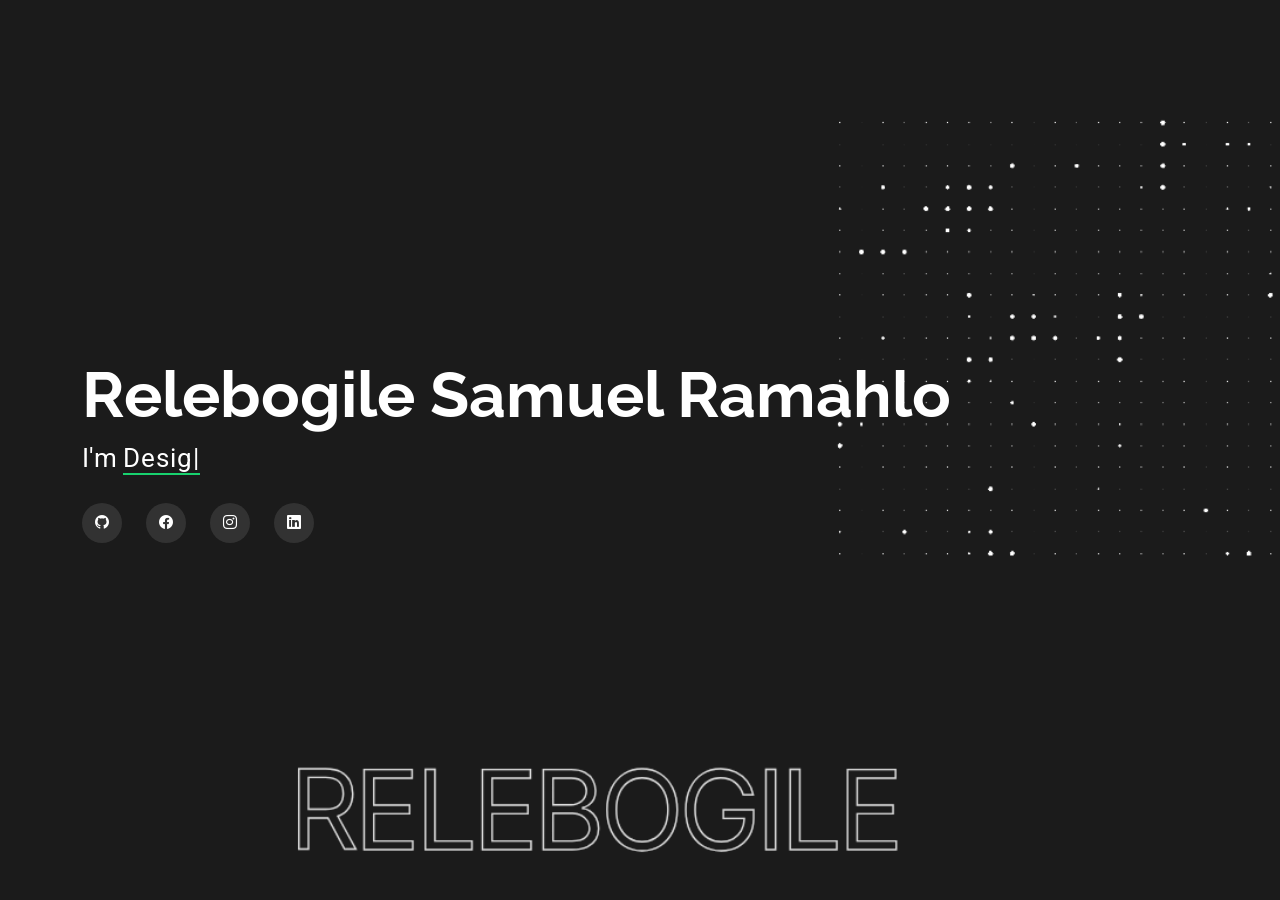
==== Personal Portfolio/index.html @ 46ec07cf "Add files via upload" ====
<!DOCTYPE html>
<html lang="en">

<head>
  <meta charset="utf-8">
  <meta content="width=device-width, initial-scale=1.0" name="viewport">
  <title>Relebogile-Samuel-Ramahlo</title>
  <meta name="description" content="">
  <meta name="keywords" content="">

  <!-- Favicons -->
  <link href="assets/img/favicon.jpg" rel="icon">
  <link href="assets/img/apple-touch-icon.png" rel="apple-touch-icon">

  <!-- Fonts -->
  <link href="https://fonts.googleapis.com" rel="preconnect">
  <link href="https://fonts.gstatic.com" rel="preconnect" crossorigin>
  <link href="https://fonts.googleapis.com/css2?family=Roboto:ital,wght@0,100;0,300;0,400;0,500;0,700;0,900;1,100;1,300;1,400;1,500;1,700;1,900&family=Poppins:ital,wght@0,100;0,200;0,300;0,400;0,500;0,600;0,700;0,800;0,900;1,100;1,200;1,300;1,400;1,500;1,600;1,700;1,800;1,900&family=Raleway:ital,wght@0,100;0,200;0,300;0,400;0,500;0,600;0,700;0,800;0,900;1,100;1,200;1,300;1,400;1,500;1,600;1,700;1,800;1,900&display=swap" rel="stylesheet">

  <!-- Vendor CSS Files -->
  <link href="assets/vendor/bootstrap/css/bootstrap.min.css" rel="stylesheet">
  <link href="assets/vendor/bootstrap-icons/bootstrap-icons.css" rel="stylesheet">
  <link href="assets/vendor/aos/aos.css" rel="stylesheet">
  <link href="assets/vendor/swiper/swiper-bundle.min.css" rel="stylesheet">
  <link href="assets/vendor/glightbox/css/glightbox.min.css" rel="stylesheet">

  <!-- Main CSS File -->
  <link href="assets/css/main.css" rel="stylesheet">
</head>

<body class="index-page">

  <header id="header" class="header d-flex align-items-center fixed-top">
    <div class="container-fluid container-xl position-relative d-flex align-items-center justify-content-between">

      <a href="index.html" class="logo d-flex align-items-center">
       
        <h1 class="sitename"><!--my sitename--></h1>
      </a>
      </nav>

    </div>
  </header>

  <main class="main">

   
    <section id="hero" class="hero section dark-background">

      <img src="assets/img/background.png" alt="" data-aos="fade-in">

      <div class="container" data-aos="zoom-out" data-aos-delay="100">
        <h2>Relebogile Samuel Ramahlo</h2>
        <p>I'm <span class="typed" data-typed-items="Designer,Junior Web Developer,Mathematics Tutor, Physics  Tutor">Photographer</span><span class="typed-cursor typed-cursor--blink"></span></p>
        <div class="social-links">
          <a href="https://github.com/samuelramahlo" target="_blank"><i class="bi bi-github"></i></a>
          <a href="https://facebook.com/marrshall" target="_blank"><i class="bi bi-facebook"></i></a>
          <a href="https://instagram.com/marrshall.samuel" target="_blank"><i class="bi bi-instagram"></i></a>
          <a href="https://linkedin.com/in/relebogilesamuelramahlo?utm_source=share&utm_campaign=share_via&utm_content=profile&utm_medium=android_app" target="_blank"><i class="bi bi-linkedin"></i></a>
        </div>
      </div>

    </section><!-- /Hero Section -->

  </main>

  

  <!-- Scroll Top -->
  <a href="#" id="scroll-top" class="scroll-top d-flex align-items-center justify-content-center"><i class="bi bi-arrow-up-short"></i></a>

  <!-- Preloader -->
  <div id="preloader"></div>

  <!-- Vendor JS Files -->
  <script src="assets/vendor/bootstrap/js/bootstrap.bundle.min.js"></script>
  <script src="assets/vendor/php-email-form/validate.js"></script>
  <script src="assets/vendor/aos/aos.js"></script>
  <script src="assets/vendor/typed.js/typed.umd.js"></script>
  <script src="assets/vendor/purecounter/purecounter_vanilla.js"></script>
  <script src="assets/vendor/waypoints/noframework.waypoints.js"></script>
  <script src="assets/vendor/swiper/swiper-bundle.min.js"></script>
  <script src="assets/vendor/glightbox/js/glightbox.min.js"></script>
  <script src="assets/vendor/imagesloaded/imagesloaded.pkgd.min.js"></script>
  <script src="assets/vendor/isotope-layout/isotope.pkgd.min.js"></script>

  <!-- Main JS File -->
  <script src="assets/js/main.js"></script>

</body>

</html>
---- Personal Portfolio/assets/css/main.css ----
:root {
  --default-font: "Roboto",  system-ui, -apple-system, "Segoe UI", Roboto, "Helvetica Neue", Arial, "Noto Sans", "Liberation Sans", sans-serif, "Apple Color Emoji", "Segoe UI Emoji", "Segoe UI Symbol", "Noto Color Emoji";
  --heading-font: "Raleway",  sans-serif;
  --nav-font: "Poppins",  sans-serif;
}

/* Global Colors - The following color variables are used throughout the website. Updating them here will change the color scheme of the entire website */
:root { 
  --background-color: #000000; /* Background color for the entire website, including individual sections */
  --default-color: #fafafa; /* Default color used for the majority of the text content across the entire website */
  --heading-color: #ffffff; /* Color for headings, subheadings and title throughout the website */
  --accent-color: #18d26e; /* Accent color that represents your brand on the website. It's used for buttons, links, and other elements that need to stand out */
  --surface-color: #1a1a1a; /* The surface color is used as a background of boxed elements within sections, such as cards, icon boxes, or other elements that require a visual separation from the global background. */
  --contrast-color: #000000; /* Contrast color for text, ensuring readability against backgrounds of accent, heading, or default colors. */
}

/* Nav Menu Colors - The following color variables are used specifically for the navigation menu. They are separate from the global colors to allow for more customization options */
:root {
  --nav-color: #fafafa;  /* The default color of the main navmenu links */
  --nav-hover-color: #18d26e; /* Applied to main navmenu links when they are hovered over or active */
  --nav-mobile-background-color: #1a1a1a; /* Used as the background color for mobile navigation menu */
  --nav-dropdown-background-color: #1a1a1a; /* Used as the background color for dropdown items that appear when hovering over primary navigation items */
  --nav-dropdown-color: #fafafa; /* Used for navigation links of the dropdown items in the navigation menu. */
  --nav-dropdown-hover-color: #18d26e; /* Similar to --nav-hover-color, this color is applied to dropdown navigation links when they are hovered over. */
}

/* Color Presets - These classes override global colors when applied to any section or element, providing reuse of the sam color scheme. */

.light-background {
  --background-color: #1a1a1a;
  --surface-color: #343434;
}

.dark-background {
  --background-color: rgba(15, 15, 15, 0.975);
  --default-color: #ffffff;
  --heading-color: #ffffff;
  --surface-color: #292929f9;
  --contrast-color: #000000;
}

/* Smooth scroll */
:root {
  scroll-behavior: smooth;
}

/*--------------------------------------------------------------
# General Styling & Shared Classes
--------------------------------------------------------------*/
body {
  color: var(--default-color);
  background-color: var(--background-color);
  font-family: var(--default-font);
}

a {
  color: var(--accent-color);
  text-decoration: none;
  transition: 0.3s;
}

a:hover {
  color: color-mix(in srgb, var(--accent-color), transparent 25%);
  text-decoration: none;
}

h1,
h2,
h3,
h4,
h5,
h6 {
  color: var(--heading-color);
  font-family: var(--heading-font);
}

/* PHP Email Form Messages
------------------------------*/
.php-email-form .error-message {
  display: none;
  background: #df1529;
  color: #ffffff;
  text-align: left;
  padding: 15px;
  margin-bottom: 24px;
  font-weight: 600;
}

.php-email-form .sent-message {
  display: none;
  color: #ffffff;
  background: #059652;
  text-align: center;
  padding: 15px;
  margin-bottom: 24px;
  font-weight: 600;
}

.php-email-form .loading {
  display: none;
  background: var(--surface-color);
  text-align: center;
  padding: 15px;
  margin-bottom: 24px;
}

.php-email-form .loading:before {
  content: "";
  display: inline-block;
  border-radius: 50%;
  width: 24px;
  height: 24px;
  margin: 0 10px -6px 0;
  border: 3px solid var(--accent-color);
  border-top-color: var(--surface-color);
  animation: php-email-form-loading 1s linear infinite;
}

@keyframes php-email-form-loading {
  0% {
    transform: rotate(0deg);
  }

  100% {
    transform: rotate(360deg);
  }
}

/*--------------------------------------------------------------
# Global Header
--------------------------------------------------------------*/
.header {
  --background-color: rgba(0, 0, 0, 0);
  color: var(--default-color);
  background-color: var(--background-color);
  padding: 15px 0;
  transition: all 0.5s;
  z-index: 997;
}

.header .logo {
  line-height: 1;
}

.header .logo img {
  max-height: 32px;
  margin-right: 8px;
}

.header .logo h1 {
  font-size: 30px;
  margin: 0;
  font-weight: 700;
  color: var(--heading-color);
}

.scrolled .header {
  box-shadow: 0px 0 18px rgba(0, 0, 0, 0.1);
}

/* Global Header on Scroll
------------------------------*/
.scrolled .header {
  --background-color: rgba(0, 0, 0, 0.8);
}

/*--------------------------------------------------------------
# Navigation Menu
--------------------------------------------------------------*/
/* Desktop Navigation */
@media (min-width: 1200px) {
  .navmenu {
    padding: 0;
  }

  .navmenu ul {
    margin: 0;
    padding: 0;
    display: flex;
    list-style: none;
    align-items: center;
  }

  .navmenu li {
    position: relative;
  }

  .navmenu>ul>li {
    white-space: nowrap;
    padding: 15px 14px;
  }

  .navmenu>ul>li:last-child {
    padding-right: 0;
  }

  .navmenu a,
  .navmenu a:focus {
    color: var(--nav-color);
    font-size: 15px;
    padding: 0 2px;
    font-family: var(--nav-font);
    font-weight: 400;
    display: flex;
    align-items: center;
    justify-content: space-between;
    white-space: nowrap;
    transition: 0.3s;
    position: relative;
  }

  .navmenu a i,
  .navmenu a:focus i {
    font-size: 12px;
    line-height: 0;
    margin-left: 5px;
    transition: 0.3s;
  }

  .navmenu>ul>li>a:before {
    content: "";
    position: absolute;
    height: 2px;
    bottom: -6px;
    left: 0;
    background-color: var(--nav-hover-color);
    visibility: hidden;
    width: 0px;
    transition: all 0.3s ease-in-out 0s;
  }

  .navmenu a:hover:before,
  .navmenu li:hover>a:before,
  .navmenu .active:before {
    visibility: visible;
    width: 25px;
  }

  .navmenu li:hover>a,
  .navmenu .active,
  .navmenu .active:focus {
    color: var(--nav-hover-color);
  }

  .navmenu .dropdown ul {
    margin: 0;
    padding: 10px 0;
    background: var(--nav-dropdown-background-color);
    display: block;
    position: absolute;
    visibility: hidden;
    left: 14px;
    top: 130%;
    opacity: 0;
    transition: 0.3s;
    border-radius: 4px;
    z-index: 99;
    box-shadow: 0px 0px 30px rgba(0, 0, 0, 0.1);
  }

  .navmenu .dropdown ul li {
    min-width: 200px;
  }

  .navmenu .dropdown ul a {
    padding: 10px 20px;
    font-size: 15px;
    text-transform: none;
    color: var(--nav-dropdown-color);
  }

  .navmenu .dropdown ul a i {
    font-size: 12px;
  }

  .navmenu .dropdown ul a:hover,
  .navmenu .dropdown ul .active:hover,
  .navmenu .dropdown ul li:hover>a {
    color: var(--nav-dropdown-hover-color);
  }

  .navmenu .dropdown:hover>ul {
    opacity: 1;
    top: 100%;
    visibility: visible;
  }

  .navmenu .dropdown .dropdown ul {
    top: 0;
    left: -90%;
    visibility: hidden;
  }

  .navmenu .dropdown .dropdown:hover>ul {
    opacity: 1;
    top: 0;
    left: -100%;
    visibility: visible;
  }
}

/* Mobile Navigation */
@media (max-width: 1199px) {
  .mobile-nav-toggle {
    color: var(--nav-color);
    font-size: 28px;
    line-height: 0;
    margin-right: 10px;
    cursor: pointer;
    transition: color 0.3s;
  }

  .navmenu {
    padding: 0;
    z-index: 9997;
  }

  .navmenu ul {
    display: none;
    list-style: none;
    position: absolute;
    inset: 60px 20px 20px 20px;
    padding: 10px 0;
    margin: 0;
    border-radius: 6px;
    background-color: var(--nav-mobile-background-color);
    border: 1px solid color-mix(in srgb, var(--default-color), transparent 90%);
    box-shadow: none;
    overflow-y: auto;
    transition: 0.3s;
    z-index: 9998;
  }

  .navmenu a,
  .navmenu a:focus {
    color: var(--nav-dropdown-color);
    padding: 10px 20px;
    font-family: var(--nav-font);
    font-size: 17px;
    font-weight: 500;
    display: flex;
    align-items: center;
    justify-content: space-between;
    white-space: nowrap;
    transition: 0.3s;
  }

  .navmenu a i,
  .navmenu a:focus i {
    font-size: 12px;
    line-height: 0;
    margin-left: 5px;
    width: 30px;
    height: 30px;
    display: flex;
    align-items: center;
    justify-content: center;
    border-radius: 50%;
    transition: 0.3s;
    background-color: color-mix(in srgb, var(--accent-color), transparent 90%);
  }

  .navmenu a i:hover,
  .navmenu a:focus i:hover {
    background-color: var(--accent-color);
    color: var(--contrast-color);
  }

  .navmenu a:hover,
  .navmenu .active,
  .navmenu .active:focus {
    color: var(--nav-dropdown-hover-color);
  }

  .navmenu .active i,
  .navmenu .active:focus i {
    background-color: var(--accent-color);
    color: var(--contrast-color);
    transform: rotate(180deg);
  }

  .navmenu .dropdown ul {
    position: static;
    display: none;
    z-index: 99;
    padding: 10px 0;
    margin: 10px 20px;
    background-color: var(--nav-dropdown-background-color);
    transition: all 0.5s ease-in-out;
  }

  .navmenu .dropdown ul ul {
    background-color: rgba(33, 37, 41, 0.1);
  }

  .navmenu .dropdown>.dropdown-active {
    display: block;
    background-color: rgba(33, 37, 41, 0.03);
  }

  .mobile-nav-active {
    overflow: hidden;
  }

  .mobile-nav-active .mobile-nav-toggle {
    color: #fff;
    position: absolute;
    font-size: 32px;
    top: 15px;
    right: 15px;
    margin-right: 0;
    z-index: 9999;
  }

  .mobile-nav-active .navmenu {
    position: fixed;
    overflow: hidden;
    inset: 0;
    background: rgba(33, 37, 41, 0.8);
    transition: 0.3s;
  }

  .mobile-nav-active .navmenu>ul {
    display: block;
  }
}

/*--------------------------------------------------------------
# Global Footer
--------------------------------------------------------------*/
.footer {
  color: var(--default-color);
  background-color: var(--background-color);
  font-size: 14px;
  text-align: center;
  padding: 30px 0;
  position: relative;
}

.footer h3 {
  font-size: 36px;
  font-weight: 700;
  position: relative;
  padding: 0;
  margin: 0 0 15px 0;
}

.footer p {
  font-size: 15;
  font-style: italic;
  padding: 0;
  margin: 0 0 30px 0;
}

.footer .social-links {
  margin: 0 0 30px 0;
}

.footer .social-links a {
  font-size: 16px;
  display: flex;
  align-items: center;
  justify-content: center;
  background: var(--accent-color);
  color: var(--contrast-color);
  line-height: 1;
  margin: 0 4px;
  border-radius: 50%;
  text-align: center;
  width: 36px;
  height: 36px;
  transition: 0.3s;
}

.footer .social-links a:hover {
  background: color-mix(in srgb, var(--accent-color), transparent 20%);
  text-decoration: none;
}

.footer .copyright {
  padding-top: 25px;
  border-top: 1px solid color-mix(in srgb, var(--default-color), transparent 90%);
}

.footer .credits {
  font-size: 13px;
  padding-top: 5px;
}

/*--------------------------------------------------------------
# Preloader
--------------------------------------------------------------*/
#preloader {
  position: fixed;
  inset: 0;
  z-index: 999999;
  overflow: hidden;
  background: var(--background-color);
  transition: all 0.6s ease-out;
}

#preloader:before {
  content: "";
  position: fixed;
  top: calc(50% - 30px);
  left: calc(50% - 30px);
  border: 6px solid #ffffff;
  border-color: var(--accent-color) transparent var(--accent-color) transparent;
  border-radius: 50%;
  width: 60px;
  height: 60px;
  animation: animate-preloader 1.5s linear infinite;
}

@keyframes animate-preloader {
  0% {
    transform: rotate(0deg);
  }

  100% {
    transform: rotate(360deg);
  }
}

/*--------------------------------------------------------------
# Scroll Top Button
--------------------------------------------------------------*/
.scroll-top {
  position: fixed;
  visibility: hidden;
  opacity: 0;
  right: 15px;
  bottom: -15px;
  z-index: 99999;
  background-color: var(--accent-color);
  width: 44px;
  height: 44px;
  border-radius: 50px;
  transition: all 0.4s;
}

.scroll-top i {
  font-size: 24px;
  color: var(--contrast-color);
  line-height: 0;
}

.scroll-top:hover {
  background-color: color-mix(in srgb, var(--accent-color), transparent 20%);
  color: var(--contrast-color);
}

.scroll-top.active {
  visibility: visible;
  opacity: 1;
  bottom: 15px;
}

/*--------------------------------------------------------------
# Disable aos animation delay on mobile devices
--------------------------------------------------------------*/
@media screen and (max-width: 768px) {
  [data-aos-delay] {
    transition-delay: 0 !important;
  }
}

/*--------------------------------------------------------------
# Global Page Titles & Breadcrumbs
--------------------------------------------------------------*/
.page-title {
  color: var(--default-color);
  background-color: var(--background-color);
  position: relative;
}

.page-title .heading {
  padding: 160px 0 80px 0;
  border-top: 1px solid color-mix(in srgb, var(--default-color), transparent 90%);
}

.page-title .heading h1 {
  font-size: 38px;
  font-weight: 700;
}

.page-title nav {
  background-color: color-mix(in srgb, var(--default-color), transparent 90%);
  padding: 20px 0;
}

.page-title nav ol {
  display: flex;
  flex-wrap: wrap;
  list-style: none;
  margin: 0;
  font-size: 16px;
  font-weight: 600;
}

.page-title nav ol li+li {
  padding-left: 10px;
}

.page-title nav ol li+li::before {
  content: "/";
  display: inline-block;
  padding-right: 10px;
  color: color-mix(in srgb, var(--default-color), transparent 70%);
}

/*--------------------------------------------------------------
# Global Sections
--------------------------------------------------------------*/
section,
.section {
  color: var(--default-color);
  background-color: var(--background-color);
  padding: 60px 0;
  scroll-margin-top: 100px;
  overflow: clip;
}

@media (max-width: 1199px) {

  section,
  .section {
    scroll-margin-top: 66px;
  }
}

/*--------------------------------------------------------------
# Global Section Titles
--------------------------------------------------------------*/
.section-title {
  padding-bottom: 60px;
  position: relative;
}

.section-title h2 {
  font-size: 14px;
  font-weight: 500;
  padding: 0;
  line-height: 1px;
  margin: 0;
  letter-spacing: 1.5px;
  text-transform: uppercase;
  color: color-mix(in srgb, var(--default-color), transparent 50%);
  position: relative;
}

.section-title h2::after {
  content: "";
  width: 120px;
  height: 1px;
  display: inline-block;
  background: var(--accent-color);
  margin: 4px 10px;
}

.section-title div {
  color: var(--heading-color);
  margin: 0;
  margin: 0;
  font-size: 28px;
  font-weight: 700;
  text-transform: uppercase;
  font-family: var(--heading-font);
}

/*--------------------------------------------------------------
# Hero Section
--------------------------------------------------------------*/
.hero {
  width: 100%;
  min-height: 100vh;
  position: relative;
  padding: 80px 0;
  display: flex;
  align-items: center;
  justify-content: center;
}

.hero img {
  position: absolute;
  inset: 0;
  display: block;
  width: 100%;
  height: 100%;
  object-fit: cover;
  z-index: 1;
}

.hero .container {
  position: relative;
  z-index: 3;
}

.hero h2 {
  margin: 0;
  font-size: 64px;
  font-weight: 700;
}

.hero p {
  margin: 5px 0 0 0;
  font-size: 26px;
}

.hero p span {
  letter-spacing: 1px;
  border-bottom: 2px solid var(--accent-color);
}

.hero .social-links {
  margin-top: 25px;
}

.hero .social-links a {
  background-color: color-mix(in srgb, var(--default-color), transparent 90%);
  color: var(--default-color);
  font-size: 14px;
  width: 40px;
  height: 40px;
  border-radius: 50px;
  display: inline-flex;
  align-items: center;
  justify-content: center;
  margin-right: 20px;
  transition: 0.3s;
}

.hero .social-links a:hover {
  background-color: var(--accent-color);
}

@media (max-width: 768px) {
  .hero h2 {
    font-size: 32px;
  }

  .hero p {
    font-size: 20px;
  }
}

/*--------------------------------------------------------------
# About Section
--------------------------------------------------------------*/
.about .content h2 {
  font-weight: 700;
  font-size: 24px;
}

.about .content ul {
  list-style: none;
  padding: 0;
}

.about .content ul li {
  margin-bottom: 20px;
  display: flex;
  align-items: center;
}

.about .content ul strong {
  margin-right: 10px;
}

.about .content ul i {
  font-size: 16px;
  margin-right: 5px;
  color: var(--accent-color);
  line-height: 0;
}

/*--------------------------------------------------------------
# Stats Section
--------------------------------------------------------------*/
.stats i {
  background-color: var(--surface-color);
  color: var(--accent-color);
  box-shadow: 0px 2px 25px rgba(0, 0, 0, 0.1);
  width: 54px;
  height: 54px;
  font-size: 24px;
  border-radius: 50px;
  border: 2px solid var(--background-color);
  display: inline-flex;
  align-items: center;
  justify-content: center;
  position: relative;
  z-index: 1;
}

.stats .stats-item {
  background-color: var(--surface-color);
  margin-top: -27px;
  padding: 30px 30px 25px 30px;
  width: 100%;
  position: relative;
  text-align: center;
  box-shadow: 0px 2px 35px rgba(0, 0, 0, 0.1);
  border-radius: 4px;
  z-index: 0;
}

.stats .stats-item span {
  font-size: 36px;
  display: block;
  font-weight: 700;
  color: color-mix(in srgb, var(--default-color), transparent 20%);
}

.stats .stats-item p {
  padding: 0;
  margin: 0;
  font-family: var(--heading-font);
  font-size: 16px;
}

/*--------------------------------------------------------------
# Skills Section
--------------------------------------------------------------*/
.skills .progress {
  height: 60px;
  display: block;
  background: none;
  border-radius: 0;
}

.skills .progress .skill {
  color: var(--heading-color);
  padding: 0;
  margin: 0 0 6px 0;
  text-transform: uppercase;
  display: block;
  font-weight: 600;
  font-family: var(--heading-font);
}

.skills .progress .skill .val {
  float: right;
  font-style: normal;
}

.skills .progress-bar-wrap {
  background: color-mix(in srgb, var(--default-color), transparent 90%);
  height: 10px;
}

.skills .progress-bar {
  width: 1px;
  height: 10px;
  transition: 0.9s;
  background-color: var(--accent-color);
}

/*--------------------------------------------------------------
# Interests Section
--------------------------------------------------------------*/
.interests .features-item {
  background-color: var(--surface-color);
  display: flex;
  align-items: center;
  padding: 20px;
  transition: 0.3s;
  border: 1px solid color-mix(in srgb, var(--default-color), transparent 90%);
  position: relative;
}

.interests .features-item i {
  font-size: 32px;
  padding-right: 10px;
  line-height: 0;
}

.interests .features-item h3 {
  font-weight: 700;
  margin: 0;
  padding: 0;
  line-height: 1;
  font-size: 16px;
}

.interests .features-item h3 a {
  color: var(--heading-color);
  transition: 0.3s;
}

.interests .features-item:hover {
  border-color: var(--accent-color);
}

.interests .features-item:hover h3 a {
  color: var(--accent-color);
}

/*--------------------------------------------------------------
# Testimonials Section
--------------------------------------------------------------*/
.testimonials .testimonials-carousel,
.testimonials .testimonials-slider {
  overflow: hidden;
}

.testimonials .testimonial-item {
  box-sizing: content-box;
  min-height: 320px;
}

.testimonials .testimonial-item .testimonial-img {
  width: 90px;
  border-radius: 50%;
  margin: -40px 0 0 40px;
  position: relative;
  z-index: 2;
  border: 6px solid var(--background-color);
}

.testimonials .testimonial-item h3 {
  font-size: 18px;
  font-weight: bold;
  margin: 10px 0 5px 45px;
}

.testimonials .testimonial-item h4 {
  font-size: 14px;
  color: color-mix(in srgb, var(--default-color), transparent 20%);
  margin: 0 0 0 45px;
}

.testimonials .testimonial-item .quote-icon-left,
.testimonials .testimonial-item .quote-icon-right {
  color: color-mix(in srgb, var(--accent-color), transparent 50%);
  font-size: 26px;
  line-height: 0;
}

.testimonials .testimonial-item .quote-icon-left {
  display: inline-block;
  left: -5px;
  position: relative;
}

.testimonials .testimonial-item .quote-icon-right {
  display: inline-block;
  right: -5px;
  position: relative;
  top: 10px;
  transform: scale(-1, -1);
}

.testimonials .testimonial-item p {
  font-style: italic;
  margin: 0 15px 0 15px;
  padding: 20px 20px 60px 20px;
  background: var(--surface-color);
  border-radius: 6px;
  position: relative;
  z-index: 1;
}

.testimonials .swiper-wrapper {
  height: auto;
}

.testimonials .swiper-pagination {
  margin-top: 20px;
  position: relative;
}

.testimonials .swiper-pagination .swiper-pagination-bullet {
  width: 12px;
  height: 12px;
  background-color: var(--background-color);
  opacity: 1;
  border: 1px solid var(--accent-color);
}

.testimonials .swiper-pagination .swiper-pagination-bullet-active {
  background-color: var(--accent-color);
}

/*--------------------------------------------------------------
# Resume Section
--------------------------------------------------------------*/
.resume .resume-title {
  color: var(--heading-color);
  font-size: 26px;
  font-weight: 700;
  margin-top: 20px;
  margin-bottom: 20px;
}

.resume .resume-item {
  padding: 0 0 20px 20px;
  margin-top: -2px;
  border-left: 2px solid var(--accent-color);
  position: relative;
}

.resume .resume-item h4 {
  line-height: 18px;
  font-size: 18px;
  font-weight: 600;
  text-transform: uppercase;
  color: color-mix(in srgb, var(--default-color), transparent 20%);
  margin-bottom: 10px;
}

.resume .resume-item h5 {
  font-size: 16px;
  padding: 5px 15px;
  display: inline-block;
  font-weight: 600;
  margin-bottom: 10px;
}

.resume .resume-item ul {
  padding-left: 20px;
}

.resume .resume-item ul li {
  padding-bottom: 10px;
}

.resume .resume-item:last-child {
  padding-bottom: 0;
}

.resume .resume-item::before {
  content: "";
  position: absolute;
  width: 16px;
  height: 16px;
  border-radius: 50px;
  left: -9px;
  top: 0;
  background: var(--background-color);
  border: 2px solid var(--accent-color);
}

/*--------------------------------------------------------------
# Services Section
--------------------------------------------------------------*/
.services .service-item {
  background-color: var(--surface-color);
  text-align: center;
  padding: 80px 20px;
  transition: all ease-in-out 0.3s;
  height: 100%;
}

.services .service-item .icon {
  margin: 0 auto;
  width: 64px;
  height: 64px;
  background: var(--accent-color);
  border-radius: 4px;
  display: flex;
  align-items: center;
  justify-content: center;
  margin-bottom: 20px;
  transition: 0.3s;
  transform-style: preserve-3d;
}

.services .service-item .icon i {
  color: var(--contrast-color);
  font-size: 28px;
  transition: ease-in-out 0.3s;
}

.services .service-item .icon::before {
  position: absolute;
  content: "";
  left: -8px;
  top: -8px;
  height: 100%;
  width: 100%;
  background: color-mix(in srgb, var(--accent-color), transparent 80%);
  border-radius: 5px;
  transition: all 0.3s ease-out 0s;
  transform: translateZ(-1px);
}

.services .service-item h3 {
  font-weight: 700;
  margin: 10px 0 15px 0;
  font-size: 22px;
}

.services .service-item p {
  line-height: 24px;
  font-size: 14px;
  margin-bottom: 0;
}

.services .service-item:hover {
  background: var(--accent-color);
  border-color: var(--accent-color);
}

.services .service-item:hover .icon {
  background: var(--surface-color);
}

.services .service-item:hover .icon i {
  color: var(--accent-color);
}

.services .service-item:hover .icon::before {
  background: color-mix(in srgb, var(--background-color), transparent 70%);
}

.services .service-item:hover h3,
.services .service-item:hover p {
  color: var(--contrast-color);
}

/*--------------------------------------------------------------
# Service Details Section
--------------------------------------------------------------*/
.service-details .services-list {
  background-color: var(--surface-color);
  padding: 10px 30px;
  border: 1px solid color-mix(in srgb, var(--default-color), transparent 90%);
  margin-bottom: 20px;
}

.service-details .services-list a {
  display: block;
  line-height: 1;
  padding: 8px 0 8px 15px;
  border-left: 3px solid color-mix(in srgb, var(--default-color), transparent 70%);
  margin: 20px 0;
  color: color-mix(in srgb, var(--default-color), transparent 20%);
  transition: 0.3s;
}

.service-details .services-list a.active {
  color: var(--heading-color);
  font-weight: 700;
  border-color: var(--accent-color);
}

.service-details .services-list a:hover {
  border-color: var(--accent-color);
}

.service-details .services-img {
  margin-bottom: 20px;
}

.service-details h3 {
  font-size: 26px;
  font-weight: 700;
}

.service-details h4 {
  font-size: 20px;
  font-weight: 700;
}

.service-details p {
  font-size: 15px;
}

.service-details ul {
  list-style: none;
  padding: 0;
  font-size: 15px;
}

.service-details ul li {
  padding: 5px 0;
  display: flex;
  align-items: center;
}

.service-details ul i {
  font-size: 20px;
  margin-right: 8px;
  color: var(--accent-color);
}

/*--------------------------------------------------------------
# Portfolio Section
--------------------------------------------------------------*/
.portfolio .portfolio-filters {
  padding: 0;
  margin: 0 auto 20px auto;
  list-style: none;
  text-align: center;
}

.portfolio .portfolio-filters li {
  cursor: pointer;
  display: inline-block;
  padding: 0;
  font-size: 18px;
  font-weight: 500;
  margin: 0 10px;
  line-height: 1;
  margin-bottom: 5px;
  transition: all 0.3s ease-in-out;
}

.portfolio .portfolio-filters li:hover,
.portfolio .portfolio-filters li.filter-active {
  color: var(--accent-color);
}

.portfolio .portfolio-filters li:first-child {
  margin-left: 0;
}

.portfolio .portfolio-filters li:last-child {
  margin-right: 0;
}

@media (max-width: 575px) {
  .portfolio .portfolio-filters li {
    font-size: 14px;
    margin: 0 5px;
  }
}

.portfolio .portfolio-content {
  position: relative;
  overflow: hidden;
}

.portfolio .portfolio-content img {
  transition: 0.3s;
}

.portfolio .portfolio-content .portfolio-info {
  opacity: 0;
  position: absolute;
  inset: 0;
  z-index: 3;
  transition: all ease-in-out 0.3s;
  background: rgba(0, 0, 0, 0.6);
  padding: 15px;
}

.portfolio .portfolio-content .portfolio-info h4 {
  font-size: 14px;
  padding: 5px 10px;
  font-weight: 400;
  color: #ffffff;
  display: inline-block;
  background-color: var(--accent-color);
}

.portfolio .portfolio-content .portfolio-info p {
  position: absolute;
  bottom: 10px;
  text-align: center;
  display: inline-block;
  left: 0;
  right: 0;
  font-size: 16px;
  font-weight: 600;
  color: rgba(255, 255, 255, 0.8);
}

.portfolio .portfolio-content .portfolio-info .preview-link,
.portfolio .portfolio-content .portfolio-info .details-link {
  position: absolute;
  left: calc(50% - 40px);
  font-size: 26px;
  top: calc(50% - 14px);
  color: #fff;
  transition: 0.3s;
  line-height: 1.2;
}

.portfolio .portfolio-content .portfolio-info .preview-link:hover,
.portfolio .portfolio-content .portfolio-info .details-link:hover {
  color: var(--accent-color);
}

.portfolio .portfolio-content .portfolio-info .details-link {
  left: 50%;
  font-size: 34px;
  line-height: 0;
}

.portfolio .portfolio-content:hover .portfolio-info {
  opacity: 1;
}

.portfolio .portfolio-content:hover img {
  transform: scale(1.1);
}

/*--------------------------------------------------------------
# Portfolio Details Section
--------------------------------------------------------------*/
.portfolio-details .portfolio-details-slider img {
  width: 100%;
}

.portfolio-details .portfolio-details-slider .swiper-pagination {
  margin-top: 20px;
  position: relative;
}

.portfolio-details .portfolio-details-slider .swiper-pagination .swiper-pagination-bullet {
  width: 12px;
  height: 12px;
  background-color: color-mix(in srgb, var(--default-color), transparent 85%);
  opacity: 1;
}

.portfolio-details .portfolio-details-slider .swiper-pagination .swiper-pagination-bullet-active {
  background-color: var(--accent-color);
}

.portfolio-details .portfolio-info {
  background-color: var(--surface-color);
  padding: 30px;
  box-shadow: 0px 0 30px rgba(0, 0, 0, 0.1);
}

.portfolio-details .portfolio-info h3 {
  font-size: 22px;
  font-weight: 700;
  margin-bottom: 20px;
  padding-bottom: 20px;
  border-bottom: 1px solid color-mix(in srgb, var(--default-color), transparent 85%);
}

.portfolio-details .portfolio-info ul {
  list-style: none;
  padding: 0;
  font-size: 15px;
}

.portfolio-details .portfolio-info ul li+li {
  margin-top: 10px;
}

.portfolio-details .portfolio-description {
  padding-top: 30px;
}

.portfolio-details .portfolio-description h2 {
  font-size: 26px;
  font-weight: 700;
  margin-bottom: 20px;
}

.portfolio-details .portfolio-description p {
  padding: 0;
  color: color-mix(in srgb, var(--default-color), transparent 30%);
}

/*--------------------------------------------------------------
# Starter Section Section
--------------------------------------------------------------*/
.starter-section {
  /* Add your styles here */
}

/*--------------------------------------------------------------
# Contact Section
--------------------------------------------------------------*/
.contact .info-item {
  box-shadow: 0px 0px 20px rgba(0, 0, 0, 0.1);
  padding: 20px 30px;
}

.contact .info-item .icon {
  color: var(--contrast-color);
  background-color: var(--accent-color);
  width: 56px;
  height: 56px;
  font-size: 24px;
  display: flex;
  justify-content: center;
  align-items: center;
  transition: all 0.3s ease-in-out;
  border-radius: 50%;
  margin-right: 15px;
}

.contact .info-item h3 {
  font-size: 18px;
  font-weight: 700;
  margin: 0 0 2px 0;
}

.contact .info-item p {
  padding: 0;
  margin-bottom: 0;
  font-size: 14px;
}

.contact .info-item .social-links a {
  font-size: 24px;
  display: inline-block;
  line-height: 1;
  margin: 4px 6px 0 0;
  transition: 0.3s;
  color: color-mix(in srgb, var(--default-color), transparent 50%);
}

.contact .info-item .social-links a:hover {
  color: var(--accent-color);
}

.contact .php-email-form {
  box-shadow: 0px 0px 20px rgba(0, 0, 0, 0.1);
  padding: 30px;
  margin-top: 30px;
}

@media (max-width: 575px) {
  .contact .php-email-form {
    padding: 20px;
  }
}

.contact .php-email-form input[type=text],
.contact .php-email-form input[type=email],
.contact .php-email-form textarea {
  color: var(--default-color);
  background-color: color-mix(in srgb, var(--background-color), transparent 50%);
  border-color: color-mix(in srgb, var(--default-color), transparent 80%);
  font-size: 14px;
  padding: 10px 15px;
  box-shadow: none;
  border-radius: 0;
}

.contact .php-email-form input[type=text]:focus,
.contact .php-email-form input[type=email]:focus,
.contact .php-email-form textarea:focus {
  border-color: var(--accent-color);
}

.contact .php-email-form input[type=text]::placeholder,
.contact .php-email-form input[type=email]::placeholder,
.contact .php-email-form textarea::placeholder {
  color: color-mix(in srgb, var(--default-color), transparent 70%);
}

.contact .php-email-form button[type=submit] {
  color: var(--contrast-color);
  background: var(--accent-color);
  border: 0;
  padding: 10px 30px;
  transition: 0.4s;
  border-radius: 50px;
}

.contact .php-email-form button[type=submit]:hover {
  background: color-mix(in srgb, var(--accent-color), transparent 20%);
}
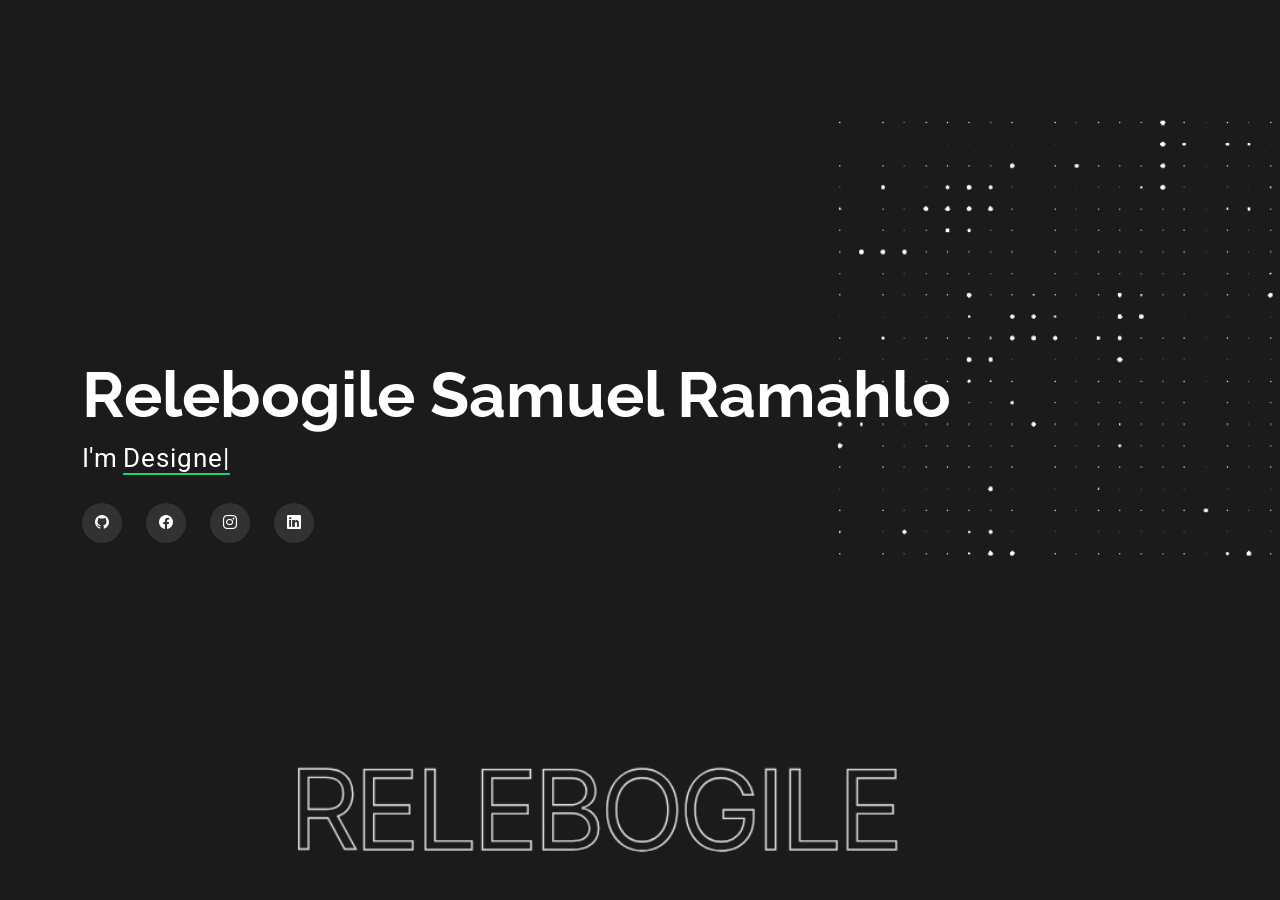
==== commit eac6e7d4: "Add files via upload" ====
--- a/Personal Portfolio/index.html
+++ b/Personal Portfolio/index.html
@@ -25,7 +25,7 @@
   <link href="assets/vendor/glightbox/css/glightbox.min.css" rel="stylesheet">
 
   <!-- Main CSS File -->
-  <link href="assets/css/main.css" rel="stylesheet">
+  <link href="style.css" rel="stylesheet">
 </head>
 
 <body class="index-page">
--- a/Personal Portfolio/style.css
+++ b/Personal Portfolio/style.css
@@ -0,0 +1,1463 @@
+:root {
+  --default-font: "Roboto",  system-ui, -apple-system, "Segoe UI", Roboto, "Helvetica Neue", Arial, "Noto Sans", "Liberation Sans", sans-serif, "Apple Color Emoji", "Segoe UI Emoji", "Segoe UI Symbol", "Noto Color Emoji";
+  --heading-font: "Raleway",  sans-serif;
+  --nav-font: "Poppins",  sans-serif;
+}
+
+/* Global Colors - The following color variables are used throughout the website. Updating them here will change the color scheme of the entire website */
+:root { 
+  --background-color: #000000; /* Background color for the entire website, including individual sections */
+  --default-color: #fafafa; /* Default color used for the majority of the text content across the entire website */
+  --heading-color: #ffffff; /* Color for headings, subheadings and title throughout the website */
+  --accent-color: #18d26e; /* Accent color that represents your brand on the website. It's used for buttons, links, and other elements that need to stand out */
+  --surface-color: #1a1a1a; /* The surface color is used as a background of boxed elements within sections, such as cards, icon boxes, or other elements that require a visual separation from the global background. */
+  --contrast-color: #000000; /* Contrast color for text, ensuring readability against backgrounds of accent, heading, or default colors. */
+}
+
+/* Nav Menu Colors - The following color variables are used specifically for the navigation menu. They are separate from the global colors to allow for more customization options */
+:root {
+  --nav-color: #fafafa;  /* The default color of the main navmenu links */
+  --nav-hover-color: #18d26e; /* Applied to main navmenu links when they are hovered over or active */
+  --nav-mobile-background-color: #1a1a1a; /* Used as the background color for mobile navigation menu */
+  --nav-dropdown-background-color: #1a1a1a; /* Used as the background color for dropdown items that appear when hovering over primary navigation items */
+  --nav-dropdown-color: #fafafa; /* Used for navigation links of the dropdown items in the navigation menu. */
+  --nav-dropdown-hover-color: #18d26e; /* Similar to --nav-hover-color, this color is applied to dropdown navigation links when they are hovered over. */
+}
+
+/* Color Presets - These classes override global colors when applied to any section or element, providing reuse of the sam color scheme. */
+
+.light-background {
+  --background-color: #1a1a1a;
+  --surface-color: #343434;
+}
+
+.dark-background {
+  --background-color: rgba(15, 15, 15, 0.975);
+  --default-color: #ffffff;
+  --heading-color: #ffffff;
+  --surface-color: #292929f9;
+  --contrast-color: #000000;
+}
+
+/* Smooth scroll */
+:root {
+  scroll-behavior: smooth;
+}
+
+/*--------------------------------------------------------------
+# General Styling & Shared Classes
+--------------------------------------------------------------*/
+body {
+  color: var(--default-color);
+  background-color: var(--background-color);
+  font-family: var(--default-font);
+}
+
+a {
+  color: var(--accent-color);
+  text-decoration: none;
+  transition: 0.3s;
+}
+
+a:hover {
+  color: color-mix(in srgb, var(--accent-color), transparent 25%);
+  text-decoration: none;
+}
+
+h1,
+h2,
+h3,
+h4,
+h5,
+h6 {
+  color: var(--heading-color);
+  font-family: var(--heading-font);
+}
+
+/* PHP Email Form Messages
+------------------------------*/
+.php-email-form .error-message {
+  display: none;
+  background: #df1529;
+  color: #ffffff;
+  text-align: left;
+  padding: 15px;
+  margin-bottom: 24px;
+  font-weight: 600;
+}
+
+.php-email-form .sent-message {
+  display: none;
+  color: #ffffff;
+  background: #059652;
+  text-align: center;
+  padding: 15px;
+  margin-bottom: 24px;
+  font-weight: 600;
+}
+
+.php-email-form .loading {
+  display: none;
+  background: var(--surface-color);
+  text-align: center;
+  padding: 15px;
+  margin-bottom: 24px;
+}
+
+.php-email-form .loading:before {
+  content: "";
+  display: inline-block;
+  border-radius: 50%;
+  width: 24px;
+  height: 24px;
+  margin: 0 10px -6px 0;
+  border: 3px solid var(--accent-color);
+  border-top-color: var(--surface-color);
+  animation: php-email-form-loading 1s linear infinite;
+}
+
+@keyframes php-email-form-loading {
+  0% {
+    transform: rotate(0deg);
+  }
+
+  100% {
+    transform: rotate(360deg);
+  }
+}
+
+/*--------------------------------------------------------------
+# Global Header
+--------------------------------------------------------------*/
+.header {
+  --background-color: rgba(0, 0, 0, 0);
+  color: var(--default-color);
+  background-color: var(--background-color);
+  padding: 15px 0;
+  transition: all 0.5s;
+  z-index: 997;
+}
+
+.header .logo {
+  line-height: 1;
+}
+
+.header .logo img {
+  max-height: 32px;
+  margin-right: 8px;
+}
+
+.header .logo h1 {
+  font-size: 30px;
+  margin: 0;
+  font-weight: 700;
+  color: var(--heading-color);
+}
+
+.scrolled .header {
+  box-shadow: 0px 0 18px rgba(0, 0, 0, 0.1);
+}
+
+/* Global Header on Scroll
+------------------------------*/
+.scrolled .header {
+  --background-color: rgba(0, 0, 0, 0.8);
+}
+
+/*--------------------------------------------------------------
+# Navigation Menu
+--------------------------------------------------------------*/
+/* Desktop Navigation */
+@media (min-width: 1200px) {
+  .navmenu {
+    padding: 0;
+  }
+
+  .navmenu ul {
+    margin: 0;
+    padding: 0;
+    display: flex;
+    list-style: none;
+    align-items: center;
+  }
+
+  .navmenu li {
+    position: relative;
+  }
+
+  .navmenu>ul>li {
+    white-space: nowrap;
+    padding: 15px 14px;
+  }
+
+  .navmenu>ul>li:last-child {
+    padding-right: 0;
+  }
+
+  .navmenu a,
+  .navmenu a:focus {
+    color: var(--nav-color);
+    font-size: 15px;
+    padding: 0 2px;
+    font-family: var(--nav-font);
+    font-weight: 400;
+    display: flex;
+    align-items: center;
+    justify-content: space-between;
+    white-space: nowrap;
+    transition: 0.3s;
+    position: relative;
+  }
+
+  .navmenu a i,
+  .navmenu a:focus i {
+    font-size: 12px;
+    line-height: 0;
+    margin-left: 5px;
+    transition: 0.3s;
+  }
+
+  .navmenu>ul>li>a:before {
+    content: "";
+    position: absolute;
+    height: 2px;
+    bottom: -6px;
+    left: 0;
+    background-color: var(--nav-hover-color);
+    visibility: hidden;
+    width: 0px;
+    transition: all 0.3s ease-in-out 0s;
+  }
+
+  .navmenu a:hover:before,
+  .navmenu li:hover>a:before,
+  .navmenu .active:before {
+    visibility: visible;
+    width: 25px;
+  }
+
+  .navmenu li:hover>a,
+  .navmenu .active,
+  .navmenu .active:focus {
+    color: var(--nav-hover-color);
+  }
+
+  .navmenu .dropdown ul {
+    margin: 0;
+    padding: 10px 0;
+    background: var(--nav-dropdown-background-color);
+    display: block;
+    position: absolute;
+    visibility: hidden;
+    left: 14px;
+    top: 130%;
+    opacity: 0;
+    transition: 0.3s;
+    border-radius: 4px;
+    z-index: 99;
+    box-shadow: 0px 0px 30px rgba(0, 0, 0, 0.1);
+  }
+
+  .navmenu .dropdown ul li {
+    min-width: 200px;
+  }
+
+  .navmenu .dropdown ul a {
+    padding: 10px 20px;
+    font-size: 15px;
+    text-transform: none;
+    color: var(--nav-dropdown-color);
+  }
+
+  .navmenu .dropdown ul a i {
+    font-size: 12px;
+  }
+
+  .navmenu .dropdown ul a:hover,
+  .navmenu .dropdown ul .active:hover,
+  .navmenu .dropdown ul li:hover>a {
+    color: var(--nav-dropdown-hover-color);
+  }
+
+  .navmenu .dropdown:hover>ul {
+    opacity: 1;
+    top: 100%;
+    visibility: visible;
+  }
+
+  .navmenu .dropdown .dropdown ul {
+    top: 0;
+    left: -90%;
+    visibility: hidden;
+  }
+
+  .navmenu .dropdown .dropdown:hover>ul {
+    opacity: 1;
+    top: 0;
+    left: -100%;
+    visibility: visible;
+  }
+}
+
+/* Mobile Navigation */
+@media (max-width: 1199px) {
+  .mobile-nav-toggle {
+    color: var(--nav-color);
+    font-size: 28px;
+    line-height: 0;
+    margin-right: 10px;
+    cursor: pointer;
+    transition: color 0.3s;
+  }
+
+  .navmenu {
+    padding: 0;
+    z-index: 9997;
+  }
+
+  .navmenu ul {
+    display: none;
+    list-style: none;
+    position: absolute;
+    inset: 60px 20px 20px 20px;
+    padding: 10px 0;
+    margin: 0;
+    border-radius: 6px;
+    background-color: var(--nav-mobile-background-color);
+    border: 1px solid color-mix(in srgb, var(--default-color), transparent 90%);
+    box-shadow: none;
+    overflow-y: auto;
+    transition: 0.3s;
+    z-index: 9998;
+  }
+
+  .navmenu a,
+  .navmenu a:focus {
+    color: var(--nav-dropdown-color);
+    padding: 10px 20px;
+    font-family: var(--nav-font);
+    font-size: 17px;
+    font-weight: 500;
+    display: flex;
+    align-items: center;
+    justify-content: space-between;
+    white-space: nowrap;
+    transition: 0.3s;
+  }
+
+  .navmenu a i,
+  .navmenu a:focus i {
+    font-size: 12px;
+    line-height: 0;
+    margin-left: 5px;
+    width: 30px;
+    height: 30px;
+    display: flex;
+    align-items: center;
+    justify-content: center;
+    border-radius: 50%;
+    transition: 0.3s;
+    background-color: color-mix(in srgb, var(--accent-color), transparent 90%);
+  }
+
+  .navmenu a i:hover,
+  .navmenu a:focus i:hover {
+    background-color: var(--accent-color);
+    color: var(--contrast-color);
+  }
+
+  .navmenu a:hover,
+  .navmenu .active,
+  .navmenu .active:focus {
+    color: var(--nav-dropdown-hover-color);
+  }
+
+  .navmenu .active i,
+  .navmenu .active:focus i {
+    background-color: var(--accent-color);
+    color: var(--contrast-color);
+    transform: rotate(180deg);
+  }
+
+  .navmenu .dropdown ul {
+    position: static;
+    display: none;
+    z-index: 99;
+    padding: 10px 0;
+    margin: 10px 20px;
+    background-color: var(--nav-dropdown-background-color);
+    transition: all 0.5s ease-in-out;
+  }
+
+  .navmenu .dropdown ul ul {
+    background-color: rgba(33, 37, 41, 0.1);
+  }
+
+  .navmenu .dropdown>.dropdown-active {
+    display: block;
+    background-color: rgba(33, 37, 41, 0.03);
+  }
+
+  .mobile-nav-active {
+    overflow: hidden;
+  }
+
+  .mobile-nav-active .mobile-nav-toggle {
+    color: #fff;
+    position: absolute;
+    font-size: 32px;
+    top: 15px;
+    right: 15px;
+    margin-right: 0;
+    z-index: 9999;
+  }
+
+  .mobile-nav-active .navmenu {
+    position: fixed;
+    overflow: hidden;
+    inset: 0;
+    background: rgba(33, 37, 41, 0.8);
+    transition: 0.3s;
+  }
+
+  .mobile-nav-active .navmenu>ul {
+    display: block;
+  }
+}
+
+/*--------------------------------------------------------------
+# Global Footer
+--------------------------------------------------------------*/
+.footer {
+  color: var(--default-color);
+  background-color: var(--background-color);
+  font-size: 14px;
+  text-align: center;
+  padding: 30px 0;
+  position: relative;
+}
+
+.footer h3 {
+  font-size: 36px;
+  font-weight: 700;
+  position: relative;
+  padding: 0;
+  margin: 0 0 15px 0;
+}
+
+.footer p {
+  font-size: 15;
+  font-style: italic;
+  padding: 0;
+  margin: 0 0 30px 0;
+}
+
+.footer .social-links {
+  margin: 0 0 30px 0;
+}
+
+.footer .social-links a {
+  font-size: 16px;
+  display: flex;
+  align-items: center;
+  justify-content: center;
+  background: var(--accent-color);
+  color: var(--contrast-color);
+  line-height: 1;
+  margin: 0 4px;
+  border-radius: 50%;
+  text-align: center;
+  width: 36px;
+  height: 36px;
+  transition: 0.3s;
+}
+
+.footer .social-links a:hover {
+  background: color-mix(in srgb, var(--accent-color), transparent 20%);
+  text-decoration: none;
+}
+
+.footer .copyright {
+  padding-top: 25px;
+  border-top: 1px solid color-mix(in srgb, var(--default-color), transparent 90%);
+}
+
+.footer .credits {
+  font-size: 13px;
+  padding-top: 5px;
+}
+
+/*--------------------------------------------------------------
+# Preloader
+--------------------------------------------------------------*/
+#preloader {
+  position: fixed;
+  inset: 0;
+  z-index: 999999;
+  overflow: hidden;
+  background: var(--background-color);
+  transition: all 0.6s ease-out;
+}
+
+#preloader:before {
+  content: "";
+  position: fixed;
+  top: calc(50% - 30px);
+  left: calc(50% - 30px);
+  border: 6px solid #ffffff;
+  border-color: var(--accent-color) transparent var(--accent-color) transparent;
+  border-radius: 50%;
+  width: 60px;
+  height: 60px;
+  animation: animate-preloader 1.5s linear infinite;
+}
+
+@keyframes animate-preloader {
+  0% {
+    transform: rotate(0deg);
+  }
+
+  100% {
+    transform: rotate(360deg);
+  }
+}
+
+/*--------------------------------------------------------------
+# Scroll Top Button
+--------------------------------------------------------------*/
+.scroll-top {
+  position: fixed;
+  visibility: hidden;
+  opacity: 0;
+  right: 15px;
+  bottom: -15px;
+  z-index: 99999;
+  background-color: var(--accent-color);
+  width: 44px;
+  height: 44px;
+  border-radius: 50px;
+  transition: all 0.4s;
+}
+
+.scroll-top i {
+  font-size: 24px;
+  color: var(--contrast-color);
+  line-height: 0;
+}
+
+.scroll-top:hover {
+  background-color: color-mix(in srgb, var(--accent-color), transparent 20%);
+  color: var(--contrast-color);
+}
+
+.scroll-top.active {
+  visibility: visible;
+  opacity: 1;
+  bottom: 15px;
+}
+
+/*--------------------------------------------------------------
+# Disable aos animation delay on mobile devices
+--------------------------------------------------------------*/
+@media screen and (max-width: 768px) {
+  [data-aos-delay] {
+    transition-delay: 0 !important;
+  }
+}
+
+/*--------------------------------------------------------------
+# Global Page Titles & Breadcrumbs
+--------------------------------------------------------------*/
+.page-title {
+  color: var(--default-color);
+  background-color: var(--background-color);
+  position: relative;
+}
+
+.page-title .heading {
+  padding: 160px 0 80px 0;
+  border-top: 1px solid color-mix(in srgb, var(--default-color), transparent 90%);
+}
+
+.page-title .heading h1 {
+  font-size: 38px;
+  font-weight: 700;
+}
+
+.page-title nav {
+  background-color: color-mix(in srgb, var(--default-color), transparent 90%);
+  padding: 20px 0;
+}
+
+.page-title nav ol {
+  display: flex;
+  flex-wrap: wrap;
+  list-style: none;
+  margin: 0;
+  font-size: 16px;
+  font-weight: 600;
+}
+
+.page-title nav ol li+li {
+  padding-left: 10px;
+}
+
+.page-title nav ol li+li::before {
+  content: "/";
+  display: inline-block;
+  padding-right: 10px;
+  color: color-mix(in srgb, var(--default-color), transparent 70%);
+}
+
+/*--------------------------------------------------------------
+# Global Sections
+--------------------------------------------------------------*/
+section,
+.section {
+  color: var(--default-color);
+  background-color: var(--background-color);
+  padding: 60px 0;
+  scroll-margin-top: 100px;
+  overflow: clip;
+}
+
+@media (max-width: 1199px) {
+
+  section,
+  .section {
+    scroll-margin-top: 66px;
+  }
+}
+
+/*--------------------------------------------------------------
+# Global Section Titles
+--------------------------------------------------------------*/
+.section-title {
+  padding-bottom: 60px;
+  position: relative;
+}
+
+.section-title h2 {
+  font-size: 14px;
+  font-weight: 500;
+  padding: 0;
+  line-height: 1px;
+  margin: 0;
+  letter-spacing: 1.5px;
+  text-transform: uppercase;
+  color: color-mix(in srgb, var(--default-color), transparent 50%);
+  position: relative;
+}
+
+.section-title h2::after {
+  content: "";
+  width: 120px;
+  height: 1px;
+  display: inline-block;
+  background: var(--accent-color);
+  margin: 4px 10px;
+}
+
+.section-title div {
+  color: var(--heading-color);
+  margin: 0;
+  margin: 0;
+  font-size: 28px;
+  font-weight: 700;
+  text-transform: uppercase;
+  font-family: var(--heading-font);
+}
+
+/*--------------------------------------------------------------
+# Hero Section
+--------------------------------------------------------------*/
+.hero {
+  width: 100%;
+  min-height: 100vh;
+  position: relative;
+  padding: 80px 0;
+  display: flex;
+  align-items: center;
+  justify-content: center;
+}
+
+.hero img {
+  position: absolute;
+  inset: 0;
+  display: block;
+  width: 100%;
+  height: 100%;
+  object-fit: cover;
+  z-index: 1;
+}
+
+.hero .container {
+  position: relative;
+  z-index: 3;
+}
+
+.hero h2 {
+  margin: 0;
+  font-size: 64px;
+  font-weight: 700;
+}
+
+.hero p {
+  margin: 5px 0 0 0;
+  font-size: 26px;
+}
+
+.hero p span {
+  letter-spacing: 1px;
+  border-bottom: 2px solid var(--accent-color);
+}
+
+.hero .social-links {
+  margin-top: 25px;
+}
+
+.hero .social-links a {
+  background-color: color-mix(in srgb, var(--default-color), transparent 90%);
+  color: var(--default-color);
+  font-size: 14px;
+  width: 40px;
+  height: 40px;
+  border-radius: 50px;
+  display: inline-flex;
+  align-items: center;
+  justify-content: center;
+  margin-right: 20px;
+  transition: 0.3s;
+}
+
+.hero .social-links a:hover {
+  background-color: var(--accent-color);
+}
+
+@media (max-width: 768px) {
+  .hero h2 {
+    font-size: 32px;
+  }
+
+  .hero p {
+    font-size: 20px;
+  }
+}
+
+/*--------------------------------------------------------------
+# About Section
+--------------------------------------------------------------*/
+.about .content h2 {
+  font-weight: 700;
+  font-size: 24px;
+}
+
+.about .content ul {
+  list-style: none;
+  padding: 0;
+}
+
+.about .content ul li {
+  margin-bottom: 20px;
+  display: flex;
+  align-items: center;
+}
+
+.about .content ul strong {
+  margin-right: 10px;
+}
+
+.about .content ul i {
+  font-size: 16px;
+  margin-right: 5px;
+  color: var(--accent-color);
+  line-height: 0;
+}
+
+/*--------------------------------------------------------------
+# Stats Section
+--------------------------------------------------------------*/
+.stats i {
+  background-color: var(--surface-color);
+  color: var(--accent-color);
+  box-shadow: 0px 2px 25px rgba(0, 0, 0, 0.1);
+  width: 54px;
+  height: 54px;
+  font-size: 24px;
+  border-radius: 50px;
+  border: 2px solid var(--background-color);
+  display: inline-flex;
+  align-items: center;
+  justify-content: center;
+  position: relative;
+  z-index: 1;
+}
+
+.stats .stats-item {
+  background-color: var(--surface-color);
+  margin-top: -27px;
+  padding: 30px 30px 25px 30px;
+  width: 100%;
+  position: relative;
+  text-align: center;
+  box-shadow: 0px 2px 35px rgba(0, 0, 0, 0.1);
+  border-radius: 4px;
+  z-index: 0;
+}
+
+.stats .stats-item span {
+  font-size: 36px;
+  display: block;
+  font-weight: 700;
+  color: color-mix(in srgb, var(--default-color), transparent 20%);
+}
+
+.stats .stats-item p {
+  padding: 0;
+  margin: 0;
+  font-family: var(--heading-font);
+  font-size: 16px;
+}
+
+/*--------------------------------------------------------------
+# Skills Section
+--------------------------------------------------------------*/
+.skills .progress {
+  height: 60px;
+  display: block;
+  background: none;
+  border-radius: 0;
+}
+
+.skills .progress .skill {
+  color: var(--heading-color);
+  padding: 0;
+  margin: 0 0 6px 0;
+  text-transform: uppercase;
+  display: block;
+  font-weight: 600;
+  font-family: var(--heading-font);
+}
+
+.skills .progress .skill .val {
+  float: right;
+  font-style: normal;
+}
+
+.skills .progress-bar-wrap {
+  background: color-mix(in srgb, var(--default-color), transparent 90%);
+  height: 10px;
+}
+
+.skills .progress-bar {
+  width: 1px;
+  height: 10px;
+  transition: 0.9s;
+  background-color: var(--accent-color);
+}
+
+/*--------------------------------------------------------------
+# Interests Section
+--------------------------------------------------------------*/
+.interests .features-item {
+  background-color: var(--surface-color);
+  display: flex;
+  align-items: center;
+  padding: 20px;
+  transition: 0.3s;
+  border: 1px solid color-mix(in srgb, var(--default-color), transparent 90%);
+  position: relative;
+}
+
+.interests .features-item i {
+  font-size: 32px;
+  padding-right: 10px;
+  line-height: 0;
+}
+
+.interests .features-item h3 {
+  font-weight: 700;
+  margin: 0;
+  padding: 0;
+  line-height: 1;
+  font-size: 16px;
+}
+
+.interests .features-item h3 a {
+  color: var(--heading-color);
+  transition: 0.3s;
+}
+
+.interests .features-item:hover {
+  border-color: var(--accent-color);
+}
+
+.interests .features-item:hover h3 a {
+  color: var(--accent-color);
+}
+
+/*--------------------------------------------------------------
+# Testimonials Section
+--------------------------------------------------------------*/
+.testimonials .testimonials-carousel,
+.testimonials .testimonials-slider {
+  overflow: hidden;
+}
+
+.testimonials .testimonial-item {
+  box-sizing: content-box;
+  min-height: 320px;
+}
+
+.testimonials .testimonial-item .testimonial-img {
+  width: 90px;
+  border-radius: 50%;
+  margin: -40px 0 0 40px;
+  position: relative;
+  z-index: 2;
+  border: 6px solid var(--background-color);
+}
+
+.testimonials .testimonial-item h3 {
+  font-size: 18px;
+  font-weight: bold;
+  margin: 10px 0 5px 45px;
+}
+
+.testimonials .testimonial-item h4 {
+  font-size: 14px;
+  color: color-mix(in srgb, var(--default-color), transparent 20%);
+  margin: 0 0 0 45px;
+}
+
+.testimonials .testimonial-item .quote-icon-left,
+.testimonials .testimonial-item .quote-icon-right {
+  color: color-mix(in srgb, var(--accent-color), transparent 50%);
+  font-size: 26px;
+  line-height: 0;
+}
+
+.testimonials .testimonial-item .quote-icon-left {
+  display: inline-block;
+  left: -5px;
+  position: relative;
+}
+
+.testimonials .testimonial-item .quote-icon-right {
+  display: inline-block;
+  right: -5px;
+  position: relative;
+  top: 10px;
+  transform: scale(-1, -1);
+}
+
+.testimonials .testimonial-item p {
+  font-style: italic;
+  margin: 0 15px 0 15px;
+  padding: 20px 20px 60px 20px;
+  background: var(--surface-color);
+  border-radius: 6px;
+  position: relative;
+  z-index: 1;
+}
+
+.testimonials .swiper-wrapper {
+  height: auto;
+}
+
+.testimonials .swiper-pagination {
+  margin-top: 20px;
+  position: relative;
+}
+
+.testimonials .swiper-pagination .swiper-pagination-bullet {
+  width: 12px;
+  height: 12px;
+  background-color: var(--background-color);
+  opacity: 1;
+  border: 1px solid var(--accent-color);
+}
+
+.testimonials .swiper-pagination .swiper-pagination-bullet-active {
+  background-color: var(--accent-color);
+}
+
+/*--------------------------------------------------------------
+# Resume Section
+--------------------------------------------------------------*/
+.resume .resume-title {
+  color: var(--heading-color);
+  font-size: 26px;
+  font-weight: 700;
+  margin-top: 20px;
+  margin-bottom: 20px;
+}
+
+.resume .resume-item {
+  padding: 0 0 20px 20px;
+  margin-top: -2px;
+  border-left: 2px solid var(--accent-color);
+  position: relative;
+}
+
+.resume .resume-item h4 {
+  line-height: 18px;
+  font-size: 18px;
+  font-weight: 600;
+  text-transform: uppercase;
+  color: color-mix(in srgb, var(--default-color), transparent 20%);
+  margin-bottom: 10px;
+}
+
+.resume .resume-item h5 {
+  font-size: 16px;
+  padding: 5px 15px;
+  display: inline-block;
+  font-weight: 600;
+  margin-bottom: 10px;
+}
+
+.resume .resume-item ul {
+  padding-left: 20px;
+}
+
+.resume .resume-item ul li {
+  padding-bottom: 10px;
+}
+
+.resume .resume-item:last-child {
+  padding-bottom: 0;
+}
+
+.resume .resume-item::before {
+  content: "";
+  position: absolute;
+  width: 16px;
+  height: 16px;
+  border-radius: 50px;
+  left: -9px;
+  top: 0;
+  background: var(--background-color);
+  border: 2px solid var(--accent-color);
+}
+
+/*--------------------------------------------------------------
+# Services Section
+--------------------------------------------------------------*/
+.services .service-item {
+  background-color: var(--surface-color);
+  text-align: center;
+  padding: 80px 20px;
+  transition: all ease-in-out 0.3s;
+  height: 100%;
+}
+
+.services .service-item .icon {
+  margin: 0 auto;
+  width: 64px;
+  height: 64px;
+  background: var(--accent-color);
+  border-radius: 4px;
+  display: flex;
+  align-items: center;
+  justify-content: center;
+  margin-bottom: 20px;
+  transition: 0.3s;
+  transform-style: preserve-3d;
+}
+
+.services .service-item .icon i {
+  color: var(--contrast-color);
+  font-size: 28px;
+  transition: ease-in-out 0.3s;
+}
+
+.services .service-item .icon::before {
+  position: absolute;
+  content: "";
+  left: -8px;
+  top: -8px;
+  height: 100%;
+  width: 100%;
+  background: color-mix(in srgb, var(--accent-color), transparent 80%);
+  border-radius: 5px;
+  transition: all 0.3s ease-out 0s;
+  transform: translateZ(-1px);
+}
+
+.services .service-item h3 {
+  font-weight: 700;
+  margin: 10px 0 15px 0;
+  font-size: 22px;
+}
+
+.services .service-item p {
+  line-height: 24px;
+  font-size: 14px;
+  margin-bottom: 0;
+}
+
+.services .service-item:hover {
+  background: var(--accent-color);
+  border-color: var(--accent-color);
+}
+
+.services .service-item:hover .icon {
+  background: var(--surface-color);
+}
+
+.services .service-item:hover .icon i {
+  color: var(--accent-color);
+}
+
+.services .service-item:hover .icon::before {
+  background: color-mix(in srgb, var(--background-color), transparent 70%);
+}
+
+.services .service-item:hover h3,
+.services .service-item:hover p {
+  color: var(--contrast-color);
+}
+
+/*--------------------------------------------------------------
+# Service Details Section
+--------------------------------------------------------------*/
+.service-details .services-list {
+  background-color: var(--surface-color);
+  padding: 10px 30px;
+  border: 1px solid color-mix(in srgb, var(--default-color), transparent 90%);
+  margin-bottom: 20px;
+}
+
+.service-details .services-list a {
+  display: block;
+  line-height: 1;
+  padding: 8px 0 8px 15px;
+  border-left: 3px solid color-mix(in srgb, var(--default-color), transparent 70%);
+  margin: 20px 0;
+  color: color-mix(in srgb, var(--default-color), transparent 20%);
+  transition: 0.3s;
+}
+
+.service-details .services-list a.active {
+  color: var(--heading-color);
+  font-weight: 700;
+  border-color: var(--accent-color);
+}
+
+.service-details .services-list a:hover {
+  border-color: var(--accent-color);
+}
+
+.service-details .services-img {
+  margin-bottom: 20px;
+}
+
+.service-details h3 {
+  font-size: 26px;
+  font-weight: 700;
+}
+
+.service-details h4 {
+  font-size: 20px;
+  font-weight: 700;
+}
+
+.service-details p {
+  font-size: 15px;
+}
+
+.service-details ul {
+  list-style: none;
+  padding: 0;
+  font-size: 15px;
+}
+
+.service-details ul li {
+  padding: 5px 0;
+  display: flex;
+  align-items: center;
+}
+
+.service-details ul i {
+  font-size: 20px;
+  margin-right: 8px;
+  color: var(--accent-color);
+}
+
+/*--------------------------------------------------------------
+# Portfolio Section
+--------------------------------------------------------------*/
+.portfolio .portfolio-filters {
+  padding: 0;
+  margin: 0 auto 20px auto;
+  list-style: none;
+  text-align: center;
+}
+
+.portfolio .portfolio-filters li {
+  cursor: pointer;
+  display: inline-block;
+  padding: 0;
+  font-size: 18px;
+  font-weight: 500;
+  margin: 0 10px;
+  line-height: 1;
+  margin-bottom: 5px;
+  transition: all 0.3s ease-in-out;
+}
+
+.portfolio .portfolio-filters li:hover,
+.portfolio .portfolio-filters li.filter-active {
+  color: var(--accent-color);
+}
+
+.portfolio .portfolio-filters li:first-child {
+  margin-left: 0;
+}
+
+.portfolio .portfolio-filters li:last-child {
+  margin-right: 0;
+}
+
+@media (max-width: 575px) {
+  .portfolio .portfolio-filters li {
+    font-size: 14px;
+    margin: 0 5px;
+  }
+}
+
+.portfolio .portfolio-content {
+  position: relative;
+  overflow: hidden;
+}
+
+.portfolio .portfolio-content img {
+  transition: 0.3s;
+}
+
+.portfolio .portfolio-content .portfolio-info {
+  opacity: 0;
+  position: absolute;
+  inset: 0;
+  z-index: 3;
+  transition: all ease-in-out 0.3s;
+  background: rgba(0, 0, 0, 0.6);
+  padding: 15px;
+}
+
+.portfolio .portfolio-content .portfolio-info h4 {
+  font-size: 14px;
+  padding: 5px 10px;
+  font-weight: 400;
+  color: #ffffff;
+  display: inline-block;
+  background-color: var(--accent-color);
+}
+
+.portfolio .portfolio-content .portfolio-info p {
+  position: absolute;
+  bottom: 10px;
+  text-align: center;
+  display: inline-block;
+  left: 0;
+  right: 0;
+  font-size: 16px;
+  font-weight: 600;
+  color: rgba(255, 255, 255, 0.8);
+}
+
+.portfolio .portfolio-content .portfolio-info .preview-link,
+.portfolio .portfolio-content .portfolio-info .details-link {
+  position: absolute;
+  left: calc(50% - 40px);
+  font-size: 26px;
+  top: calc(50% - 14px);
+  color: #fff;
+  transition: 0.3s;
+  line-height: 1.2;
+}
+
+.portfolio .portfolio-content .portfolio-info .preview-link:hover,
+.portfolio .portfolio-content .portfolio-info .details-link:hover {
+  color: var(--accent-color);
+}
+
+.portfolio .portfolio-content .portfolio-info .details-link {
+  left: 50%;
+  font-size: 34px;
+  line-height: 0;
+}
+
+.portfolio .portfolio-content:hover .portfolio-info {
+  opacity: 1;
+}
+
+.portfolio .portfolio-content:hover img {
+  transform: scale(1.1);
+}
+
+/*--------------------------------------------------------------
+# Portfolio Details Section
+--------------------------------------------------------------*/
+.portfolio-details .portfolio-details-slider img {
+  width: 100%;
+}
+
+.portfolio-details .portfolio-details-slider .swiper-pagination {
+  margin-top: 20px;
+  position: relative;
+}
+
+.portfolio-details .portfolio-details-slider .swiper-pagination .swiper-pagination-bullet {
+  width: 12px;
+  height: 12px;
+  background-color: color-mix(in srgb, var(--default-color), transparent 85%);
+  opacity: 1;
+}
+
+.portfolio-details .portfolio-details-slider .swiper-pagination .swiper-pagination-bullet-active {
+  background-color: var(--accent-color);
+}
+
+.portfolio-details .portfolio-info {
+  background-color: var(--surface-color);
+  padding: 30px;
+  box-shadow: 0px 0 30px rgba(0, 0, 0, 0.1);
+}
+
+.portfolio-details .portfolio-info h3 {
+  font-size: 22px;
+  font-weight: 700;
+  margin-bottom: 20px;
+  padding-bottom: 20px;
+  border-bottom: 1px solid color-mix(in srgb, var(--default-color), transparent 85%);
+}
+
+.portfolio-details .portfolio-info ul {
+  list-style: none;
+  padding: 0;
+  font-size: 15px;
+}
+
+.portfolio-details .portfolio-info ul li+li {
+  margin-top: 10px;
+}
+
+.portfolio-details .portfolio-description {
+  padding-top: 30px;
+}
+
+.portfolio-details .portfolio-description h2 {
+  font-size: 26px;
+  font-weight: 700;
+  margin-bottom: 20px;
+}
+
+.portfolio-details .portfolio-description p {
+  padding: 0;
+  color: color-mix(in srgb, var(--default-color), transparent 30%);
+}
+
+/*--------------------------------------------------------------
+# Starter Section Section
+--------------------------------------------------------------*/
+.starter-section {
+  /* Add your styles here */
+}
+
+/*--------------------------------------------------------------
+# Contact Section
+--------------------------------------------------------------*/
+.contact .info-item {
+  box-shadow: 0px 0px 20px rgba(0, 0, 0, 0.1);
+  padding: 20px 30px;
+}
+
+.contact .info-item .icon {
+  color: var(--contrast-color);
+  background-color: var(--accent-color);
+  width: 56px;
+  height: 56px;
+  font-size: 24px;
+  display: flex;
+  justify-content: center;
+  align-items: center;
+  transition: all 0.3s ease-in-out;
+  border-radius: 50%;
+  margin-right: 15px;
+}
+
+.contact .info-item h3 {
+  font-size: 18px;
+  font-weight: 700;
+  margin: 0 0 2px 0;
+}
+
+.contact .info-item p {
+  padding: 0;
+  margin-bottom: 0;
+  font-size: 14px;
+}
+
+.contact .info-item .social-links a {
+  font-size: 24px;
+  display: inline-block;
+  line-height: 1;
+  margin: 4px 6px 0 0;
+  transition: 0.3s;
+  color: color-mix(in srgb, var(--default-color), transparent 50%);
+}
+
+.contact .info-item .social-links a:hover {
+  color: var(--accent-color);
+}
+
+.contact .php-email-form {
+  box-shadow: 0px 0px 20px rgba(0, 0, 0, 0.1);
+  padding: 30px;
+  margin-top: 30px;
+}
+
+@media (max-width: 575px) {
+  .contact .php-email-form {
+    padding: 20px;
+  }
+}
+
+.contact .php-email-form input[type=text],
+.contact .php-email-form input[type=email],
+.contact .php-email-form textarea {
+  color: var(--default-color);
+  background-color: color-mix(in srgb, var(--background-color), transparent 50%);
+  border-color: color-mix(in srgb, var(--default-color), transparent 80%);
+  font-size: 14px;
+  padding: 10px 15px;
+  box-shadow: none;
+  border-radius: 0;
+}
+
+.contact .php-email-form input[type=text]:focus,
+.contact .php-email-form input[type=email]:focus,
+.contact .php-email-form textarea:focus {
+  border-color: var(--accent-color);
+}
+
+.contact .php-email-form input[type=text]::placeholder,
+.contact .php-email-form input[type=email]::placeholder,
+.contact .php-email-form textarea::placeholder {
+  color: color-mix(in srgb, var(--default-color), transparent 70%);
+}
+
+.contact .php-email-form button[type=submit] {
+  color: var(--contrast-color);
+  background: var(--accent-color);
+  border: 0;
+  padding: 10px 30px;
+  transition: 0.4s;
+  border-radius: 50px;
+}
+
+.contact .php-email-form button[type=submit]:hover {
+  background: color-mix(in srgb, var(--accent-color), transparent 20%);
+}
